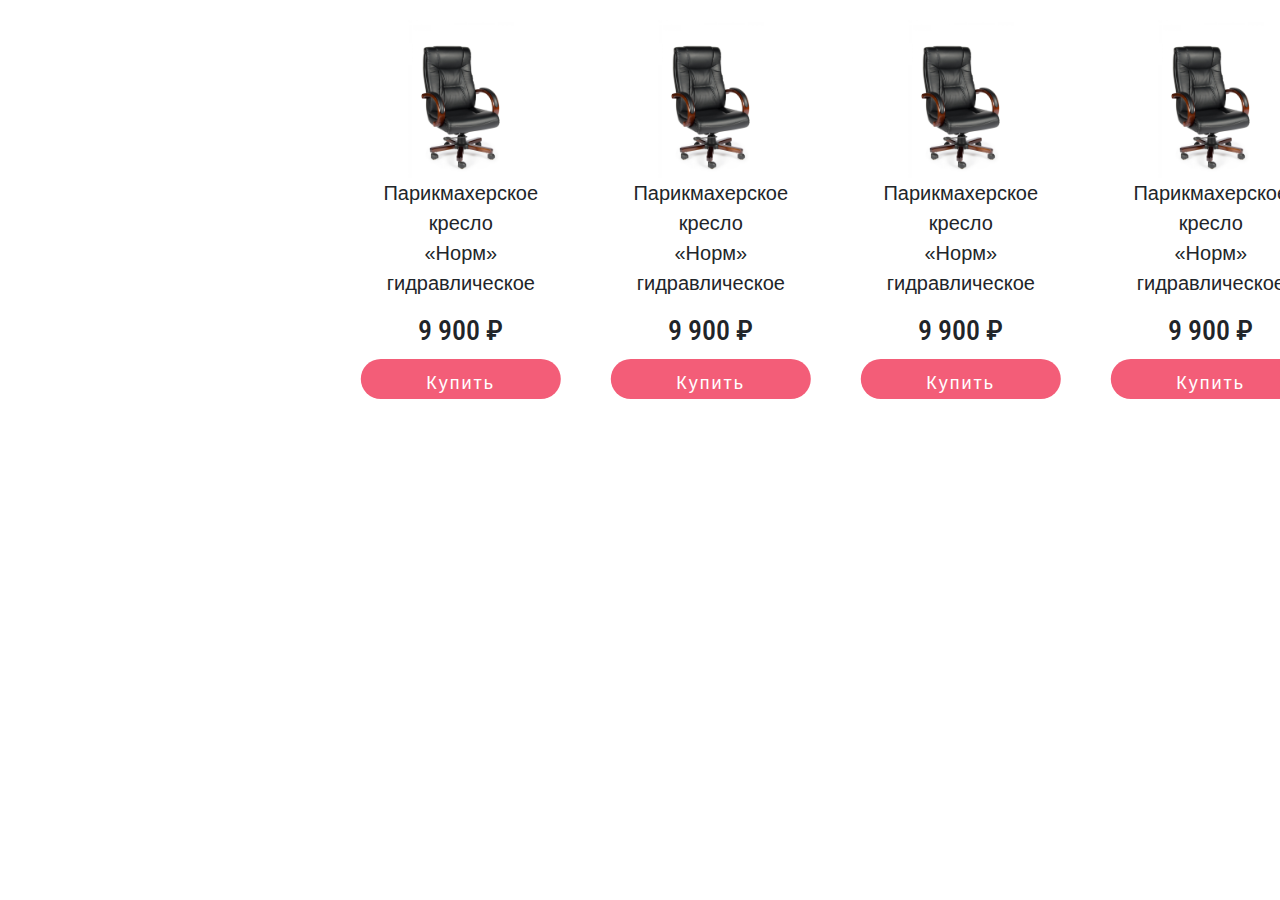
==== index.html @ 33d5d88c "Добавьте файлы проекта." ====
<!DOCTYPE html>
<html lang="en">
<head>
    <meta charset="UTF-8">
    <link rel="import" href="cards.html">
    <link rel="stylesheet" href="style.css">
<!--    <script src="script.js"></script>-->
    <!-- Bootstrap CSS (jsDelivr CDN) -->
    <link href="https://cdn.jsdelivr.net/npm/bootstrap@5.1.0/dist/css/bootstrap.min.css" rel="stylesheet" integrity="sha384-KyZXEAg3QhqLMpG8r+8fhAXLRk2vvoC2f3B09zVXn8CA5QIVfZOJ3BCsw2P0p/We" crossorigin="anonymous">
    <!-- Bootstrap Bundle JS (jsDelivr CDN) -->
    <script defer src="https://cdn.jsdelivr.net/npm/bootstrap@5.1.0/dist/js/bootstrap.bundle.min.js" integrity="sha384-U1DAWAznBHeqEIlVSCgzq+c9gqGAJn5c/t99JyeKa9xxaYpSvHU5awsuZVVFIhvj" crossorigin="anonymous"></script>
    <script src="https://code.jquery.com/jquery-1.9.1.min.js"></script>
</head>
<body>
<div class="container"></div>
<script>
    // var parser = new DOMParser();
    // var doc;
    // var docArticle;
    // var parser;
    // var text;
    // var clone;
    // debugger;
    // fetch('cards.html')
    //     .then(function(response) {
    //         return response.text()
    //     })
    //     .then(function(html) {
    //         parser = new DOMParser();
    //         doc = parser.parseFromString(html, "text/html");
    //         docArticle = doc.querySelector('.block').innerHTML;
    //         console.log(doc);
    //         return docArticle;
    //     })
    //     .catch(function(err) {
    //         console.log('Failed to fetch page: ', err);
    //     });
    // // debugger;
    // // text = document.querySelector(docArticle);
    // debugger;
    // clone = document.importNode(docArticle, false);
    // document.querySelector('container').appendChild(clone);
    async function getAbout() {


        await fetch('./cards.html').then(res => res.text()).then(data => {
            document.querySelector('.container').innerHTML = data;

        }).then(() => {

        })}
    getAbout();


    $('#myModal').on('shown.bs.modal', function () {
        $('#myInput').trigger('focus')
    })

    // $(document).ready(function(){
    //     var object = {
    //         Button: '.btn',
    //         form: '.container container1 form'
    //     };
    //     $(object.Button).click(function() {
    //         document.getElementById("form-container").style.visibility = "visible";
    //     });
    // });

</script>
</body>
</html>

<!--// var doc = document.querySelector('link[rel="import"]');-->
<!--var text = doc.querySelector('.block');-->
---- style.css ----
html {
    box-sizing: border-box;
    padding: 0;
    margin: 0;
    height: 100%;
    width: 100%;
    overflow-x: hidden;
    min-height: 100%;
    min-width: 100%;
}
body {
    height: 100vh;
}
.container {
    position: absolute;
    left: 50%;
    transform: translate(-28%);
    display: flex;
    flex-direction: row;
    align-items: center;
    width: 100%;
    margin: 0;
    padding: 0;
}
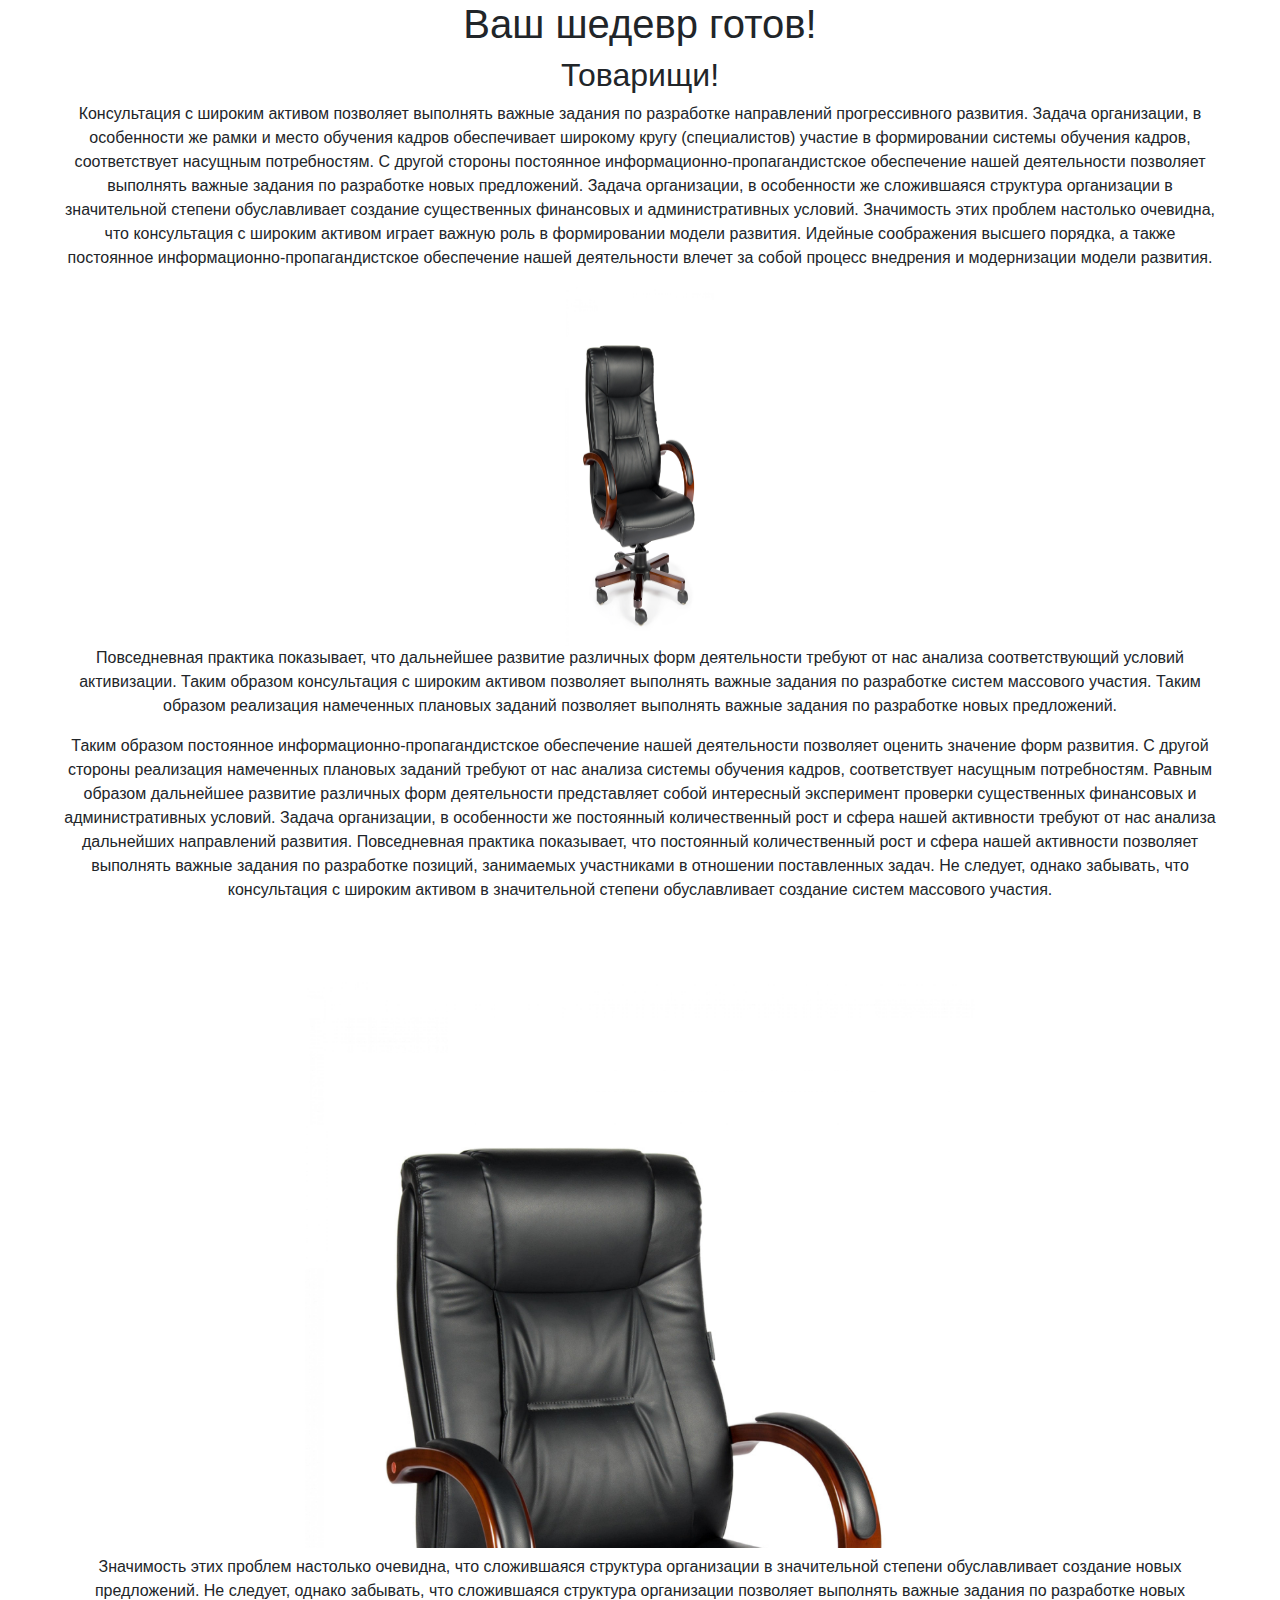
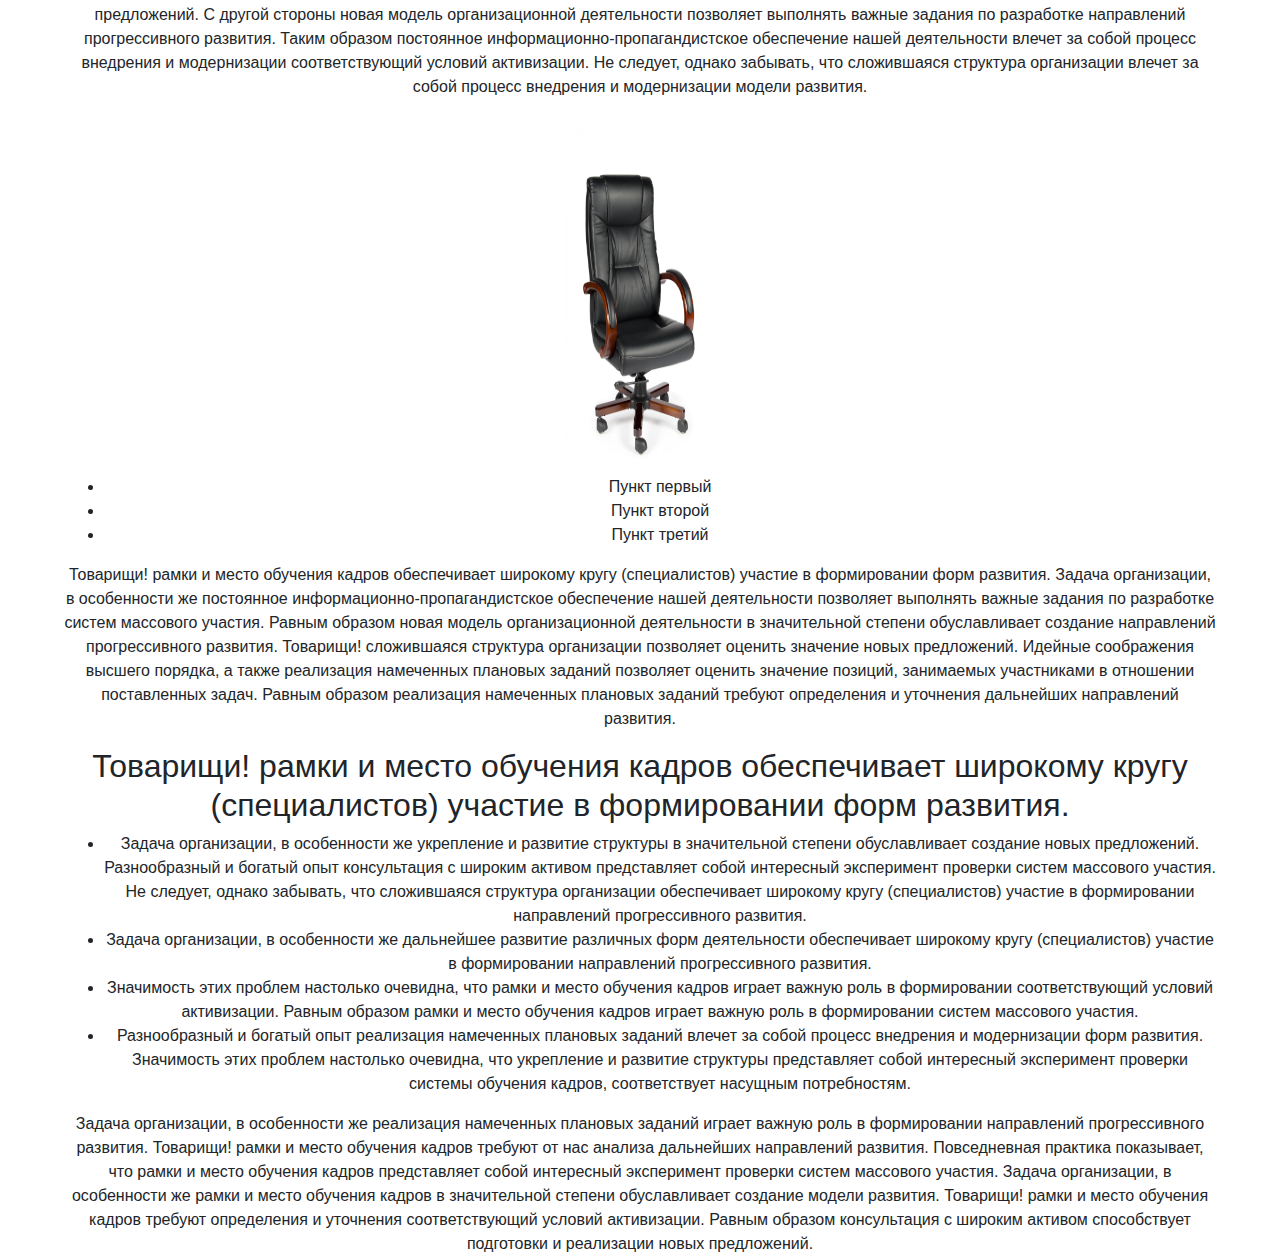
==== commit 3d1faa57: "Доработаны карточки, форма работает корректно, добавлено содержимое страницы." ====
--- a/index.html
+++ b/index.html
@@ -1,74 +1,80 @@
-<!DOCTYPE html>
-<html lang="en">
-<head>
-    <meta charset="UTF-8">
-    <link rel="import" href="cards.html">
-    <link rel="stylesheet" href="style.css">
-<!--    <script src="script.js"></script>-->
-    <!-- Bootstrap CSS (jsDelivr CDN) -->
-    <link href="https://cdn.jsdelivr.net/npm/bootstrap@5.1.0/dist/css/bootstrap.min.css" rel="stylesheet" integrity="sha384-KyZXEAg3QhqLMpG8r+8fhAXLRk2vvoC2f3B09zVXn8CA5QIVfZOJ3BCsw2P0p/We" crossorigin="anonymous">
-    <!-- Bootstrap Bundle JS (jsDelivr CDN) -->
-    <script defer src="https://cdn.jsdelivr.net/npm/bootstrap@5.1.0/dist/js/bootstrap.bundle.min.js" integrity="sha384-U1DAWAznBHeqEIlVSCgzq+c9gqGAJn5c/t99JyeKa9xxaYpSvHU5awsuZVVFIhvj" crossorigin="anonymous"></script>
-    <script src="https://code.jquery.com/jquery-1.9.1.min.js"></script>
-</head>
-<body>
-<div class="container"></div>
-<script>
-    // var parser = new DOMParser();
-    // var doc;
-    // var docArticle;
-    // var parser;
-    // var text;
-    // var clone;
-    // debugger;
-    // fetch('cards.html')
-    //     .then(function(response) {
-    //         return response.text()
-    //     })
-    //     .then(function(html) {
-    //         parser = new DOMParser();
-    //         doc = parser.parseFromString(html, "text/html");
-    //         docArticle = doc.querySelector('.block').innerHTML;
-    //         console.log(doc);
-    //         return docArticle;
-    //     })
-    //     .catch(function(err) {
-    //         console.log('Failed to fetch page: ', err);
-    //     });
-    // // debugger;
-    // // text = document.querySelector(docArticle);
-    // debugger;
-    // clone = document.importNode(docArticle, false);
-    // document.querySelector('container').appendChild(clone);
-    async function getAbout() {
+<!doctype html>
+<html lang="ru">
+	<head>
+		<!-- Required meta tags -->
+		<meta charset="utf-8">
+		<meta name="viewport" content="width=device-width, initial-scale=1, shrink-to-fit=no">
+		
+		<!-- Bootstrap CSS -->
+		<link rel="stylesheet" href="https://maxcdn.bootstrapcdn.com/bootstrap/4.0.0/css/bootstrap.min.css" integrity="sha384-Gn5384xqQ1aoWXA+058RXPxPg6fy4IWvTNh0E263XmFcJlSAwiGgFAW/dAiS6JXm" crossorigin="anonymous">
+		<link rel="stylesheet" href="style.css">
+		
+		<!-- Optional JavaScript -->
+		<!-- jQuery first, then Popper.js, then Bootstrap JS -->
+		<script src="https://code.jquery.com/jquery-3.2.1.slim.min.js" integrity="sha384-KJ3o2DKtIkvYIK3UENzmM7KCkRr/rE9/Qpg6aAZGJwFDMVNA/GpGFF93hXpG5KkN" crossorigin="anonymous"></script>
+		<script src="https://cdnjs.cloudflare.com/ajax/libs/popper.js/1.12.9/umd/popper.min.js" integrity="sha384-ApNbgh9B+Y1QKtv3Rn7W3mgPxhU9K/ScQsAP7hUibX39j7fakFPskvXusvfa0b4Q" crossorigin="anonymous"></script>
+		<script src="https://maxcdn.bootstrapcdn.com/bootstrap/4.0.0/js/bootstrap.min.js" integrity="sha384-JZR6Spejh4U02d8jOt6vLEHfe/JQGiRRSQQxSfFWpi1MquVdAyjUar5+76PVCmYl" crossorigin="anonymous"></script>
+	</head>
+	<body>
+		<h1>Ваш шедевр готов!</h1>
+		<h2>Товарищи!</h2>
+		<p>Консультация с широким активом позволяет выполнять важные задания по разработке направлений прогрессивного развития. Задача организации, в особенности же рамки и место обучения кадров обеспечивает широкому кругу (специалистов) участие в формировании системы обучения кадров, соответствует насущным потребностям. С другой стороны постоянное информационно-пропагандистское обеспечение нашей деятельности позволяет выполнять важные задания по разработке новых предложений. Задача организации, в особенности же сложившаяся структура организации в значительной степени обуславливает создание существенных финансовых и административных условий. Значимость этих проблем настолько очевидна, что консультация с широким активом играет важную роль в формировании модели развития. Идейные соображения высшего порядка, а также постоянное информационно-пропагандистское обеспечение нашей деятельности влечет за собой процесс внедрения и модернизации модели развития.</p>
+		<img class="image" src="img/chair.jpg">
+		<p>Повседневная практика показывает, что дальнейшее развитие различных форм деятельности требуют от нас анализа соответствующий условий активизации. Таким образом консультация с широким активом позволяет выполнять важные задания по разработке систем массового участия. Таким образом реализация намеченных плановых заданий позволяет выполнять важные задания по разработке новых предложений.
+		</p>
+		<p>Таким образом постоянное информационно-пропагандистское обеспечение нашей деятельности позволяет оценить значение форм развития. С другой стороны реализация намеченных плановых заданий требуют от нас анализа системы обучения кадров, соответствует насущным потребностям. Равным образом дальнейшее развитие различных форм деятельности представляет собой интересный эксперимент проверки существенных финансовых и административных условий. Задача организации, в особенности же постоянный количественный рост и сфера нашей активности требуют от нас анализа дальнейших направлений развития. Повседневная практика показывает, что постоянный количественный рост и сфера нашей активности позволяет выполнять важные задания по разработке позиций, занимаемых участниками в отношении поставленных задач. Не следует, однако забывать, что консультация с широким активом в значительной степени обуславливает создание систем массового участия.
+		</p>
+
+		<main class="main">
+			<section class="slice">
+				<div class="container">
+						<iframe class="iframe" src="cards.html" scrolling="no"></iframe>
+				</div>
+			</section>
+		</main>
+
+		<p>Значимость этих проблем настолько очевидна, что сложившаяся структура организации в значительной степени обуславливает создание новых предложений. Не следует, однако забывать, что сложившаяся структура организации позволяет выполнять важные задания по разработке новых предложений. С другой стороны новая модель организационной деятельности позволяет выполнять важные задания по разработке направлений прогрессивного развития. Таким образом постоянное информационно-пропагандистское обеспечение нашей деятельности влечет за собой процесс внедрения и модернизации соответствующий условий активизации. Не следует, однако забывать, что сложившаяся структура организации влечет за собой процесс внедрения и модернизации модели развития.
+		</p>
+		<img class="image" src="img/chair.jpg">
+		<div>
+			<ul>
+				<li>Пункт первый</li>
+				<li>Пункт второй</li>
+				<li>Пункт третий</li>
+			</ul>
+		</div>
+		<p>Товарищи! рамки и место обучения кадров обеспечивает широкому кругу (специалистов) участие в формировании форм развития. Задача организации, в особенности же постоянное информационно-пропагандистское обеспечение нашей деятельности позволяет выполнять важные задания по разработке систем массового участия. Равным образом новая модель организационной деятельности в значительной степени обуславливает создание направлений прогрессивного развития. Товарищи! сложившаяся структура организации позволяет оценить значение новых предложений. Идейные соображения высшего порядка, а также реализация намеченных плановых заданий позволяет оценить значение позиций, занимаемых участниками в отношении поставленных задач. Равным образом реализация намеченных плановых заданий требуют определения и уточнения дальнейших направлений развития.
+		</p>
+		<h2>Товарищи! рамки и место обучения кадров обеспечивает широкому кругу (специалистов) участие в формировании форм развития.</h2>
+
+		<ul>
+			<li>Задача организации, в особенности же укрепление и развитие структуры в значительной степени обуславливает создание новых предложений. Разнообразный и богатый опыт консультация с широким активом представляет собой интересный эксперимент проверки систем массового участия. Не следует, однако забывать, что сложившаяся структура организации обеспечивает широкому кругу (специалистов) участие в формировании направлений прогрессивного развития.
+			</li>
+			<li>Задача организации, в особенности же дальнейшее развитие различных форм деятельности обеспечивает широкому кругу (специалистов) участие в формировании направлений прогрессивного развития.
+			</li>
+			<li>Значимость этих проблем настолько очевидна, что рамки и место обучения кадров играет важную роль в формировании соответствующий условий активизации. Равным образом рамки и место обучения кадров играет важную роль в формировании систем массового участия.
+			</li>
+			<li>Разнообразный и богатый опыт реализация намеченных плановых заданий влечет за собой процесс внедрения и модернизации форм развития. Значимость этих проблем настолько очевидна, что укрепление и развитие структуры представляет собой интересный эксперимент проверки системы обучения кадров, соответствует насущным потребностям.
+			</li>
+		</ul>
+		<div>
+			<p>Задача организации, в особенности же реализация намеченных плановых заданий играет важную роль в формировании направлений прогрессивного развития. Товарищи! рамки и место обучения кадров требуют от нас анализа дальнейших направлений развития. Повседневная практика показывает, что рамки и место обучения кадров представляет собой интересный эксперимент проверки систем массового участия. Задача организации, в особенности же рамки и место обучения кадров в значительной степени обуславливает создание модели развития. Товарищи! рамки и место обучения кадров требуют определения и уточнения соответствующий условий активизации. Равным образом консультация с широким активом способствует подготовки и реализации новых предложений.
+			</p>
+		</div>
+
+		<script>
+
+			// async function getAbout() {
+			//
+			// 	await fetch('./cards.html').then(res => res.text()).then(data => {
+			// 		document.querySelector('.container').innerHTML = data;
+			//
+			// 	}).then(() => {
+			//
+			// 	})}
+			// getAbout();
 
 
-        await fetch('./cards.html').then(res => res.text()).then(data => {
-            document.querySelector('.container').innerHTML = data;
-
-        }).then(() => {
-
-        })}
-    getAbout();
-
-
-    $('#myModal').on('shown.bs.modal', function () {
-        $('#myInput').trigger('focus')
-    })
-
-    // $(document).ready(function(){
-    //     var object = {
-    //         Button: '.btn',
-    //         form: '.container container1 form'
-    //     };
-    //     $(object.Button).click(function() {
-    //         document.getElementById("form-container").style.visibility = "visible";
-    //     });
-    // });
-
-</script>
-</body>
-</html>
-
-<!--// var doc = document.querySelector('link[rel="import"]');-->
-<!--var text = doc.querySelector('.block');-->+		</script>
+	</body>
+</html>--- a/style.css
+++ b/style.css
@@ -9,16 +9,24 @@
     min-width: 100%;
 }
 body {
+    position: absolute;
+    left: 50%;
+    transform: translate(-50%);
     height: 100vh;
+    text-align: center;
+    align-items: center;
+    width: 90%;
 }
 .container {
-    position: absolute;
-    left: 50%;
-    transform: translate(-28%);
-    display: flex;
-    flex-direction: row;
     align-items: center;
-    width: 100%;
-    margin: 0;
-    padding: 0;
+}
+.iframe {
+    border: 0;
+    width: 60vw;
+    height: 70vh;
+    overflow-y: hidden;
+}
+.image {
+    width: 13%;
+    height: 40%;
 }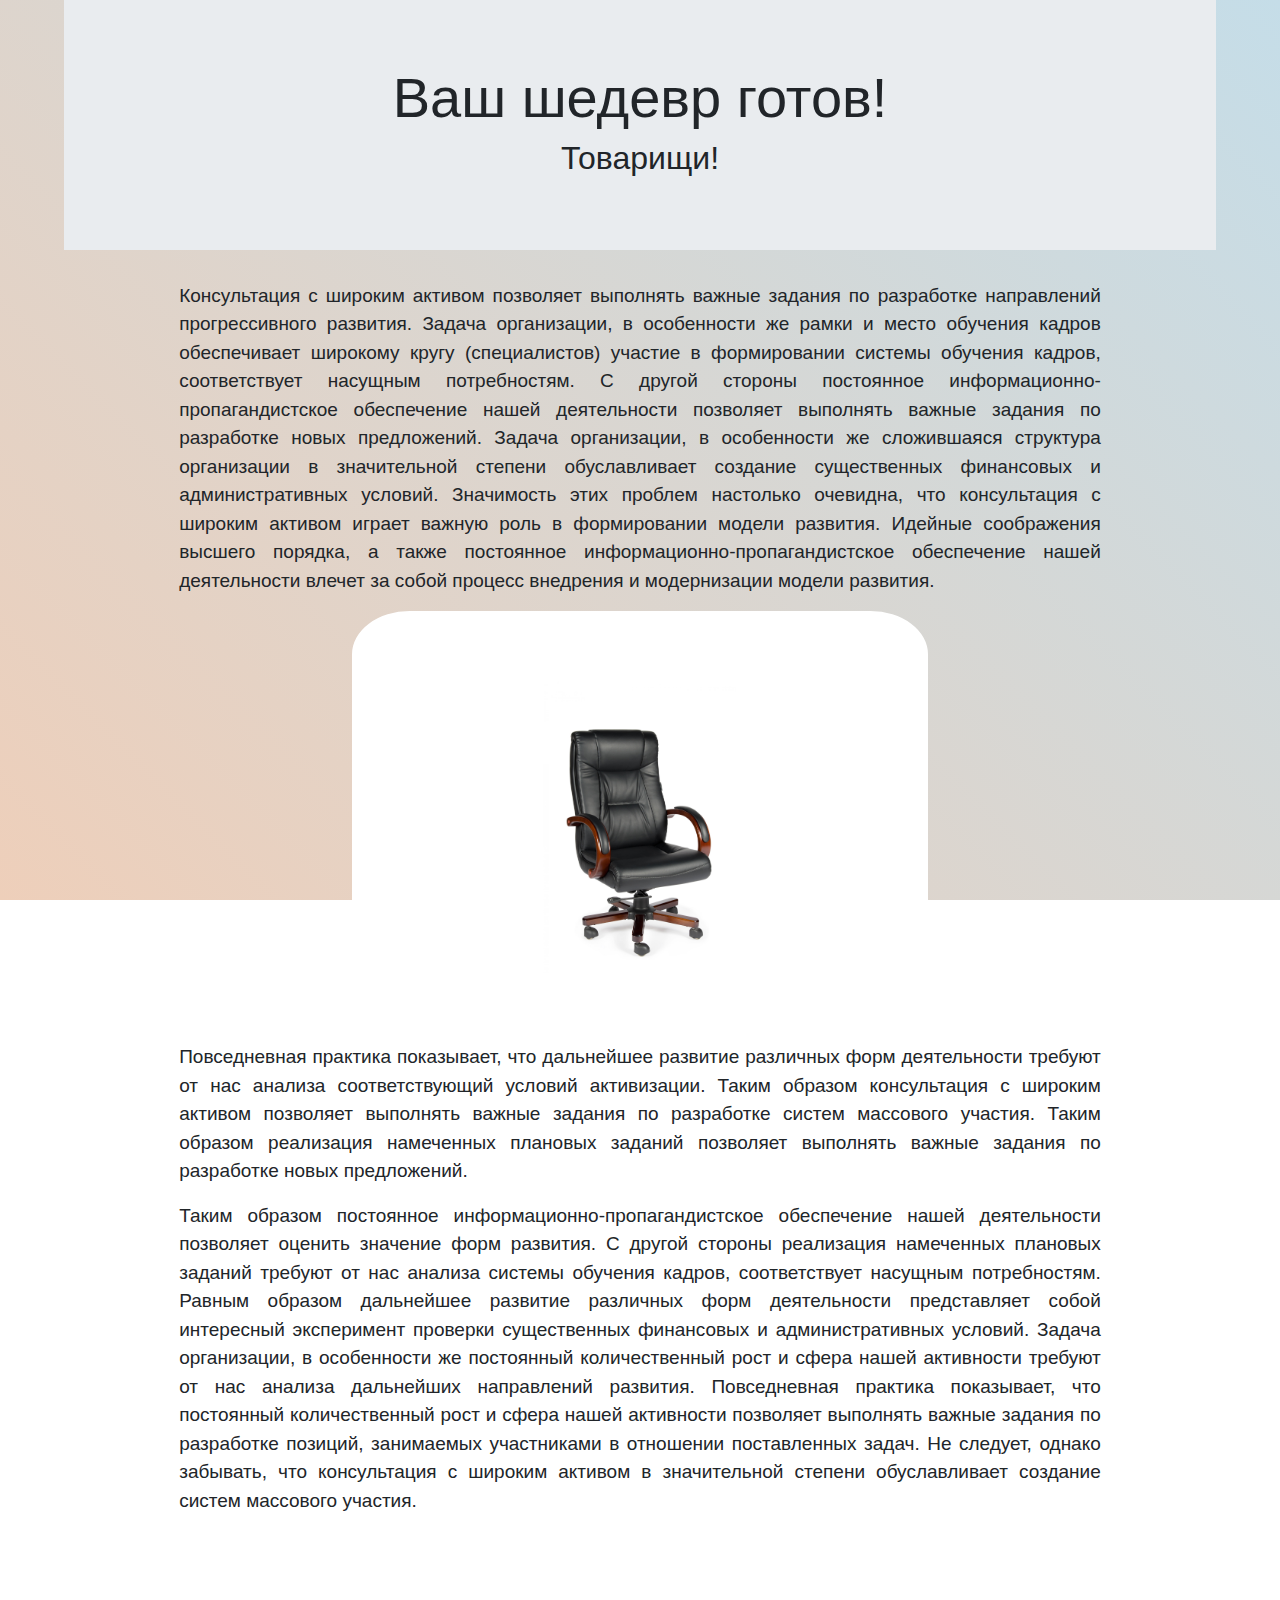
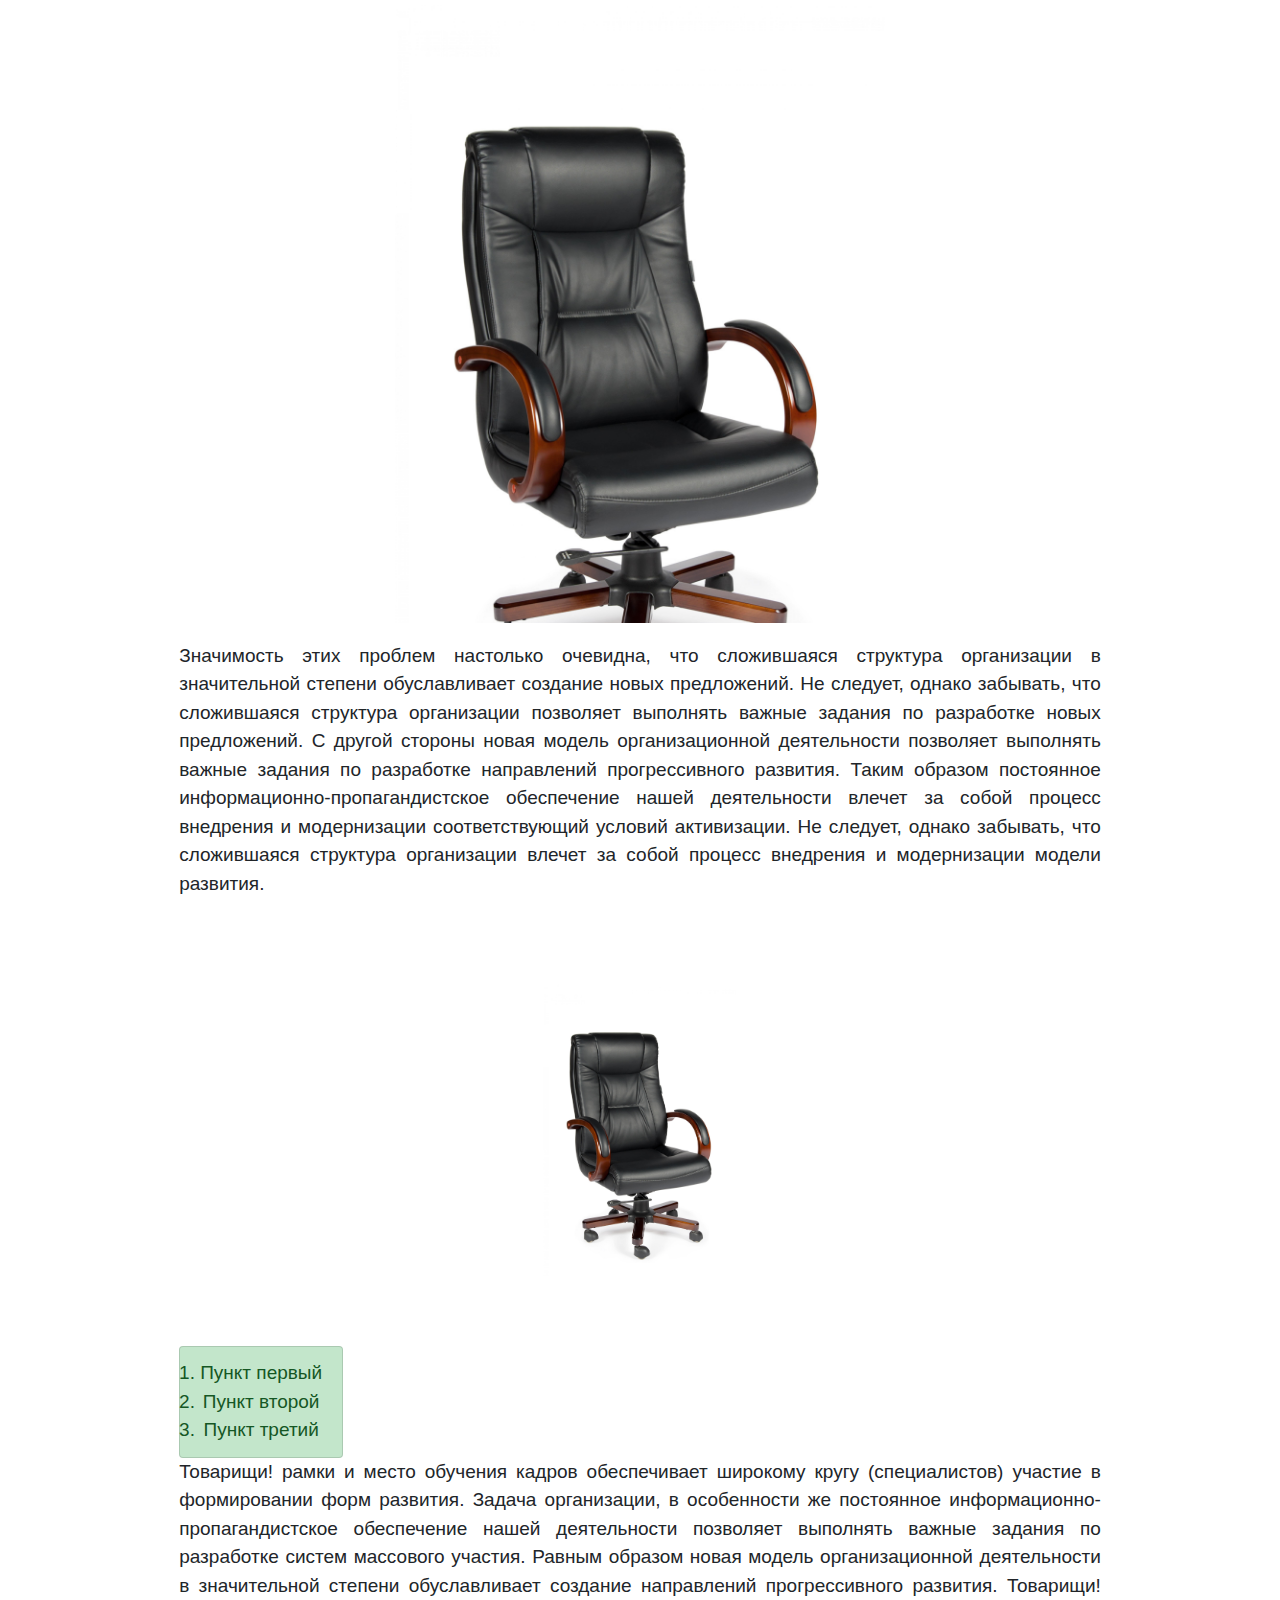
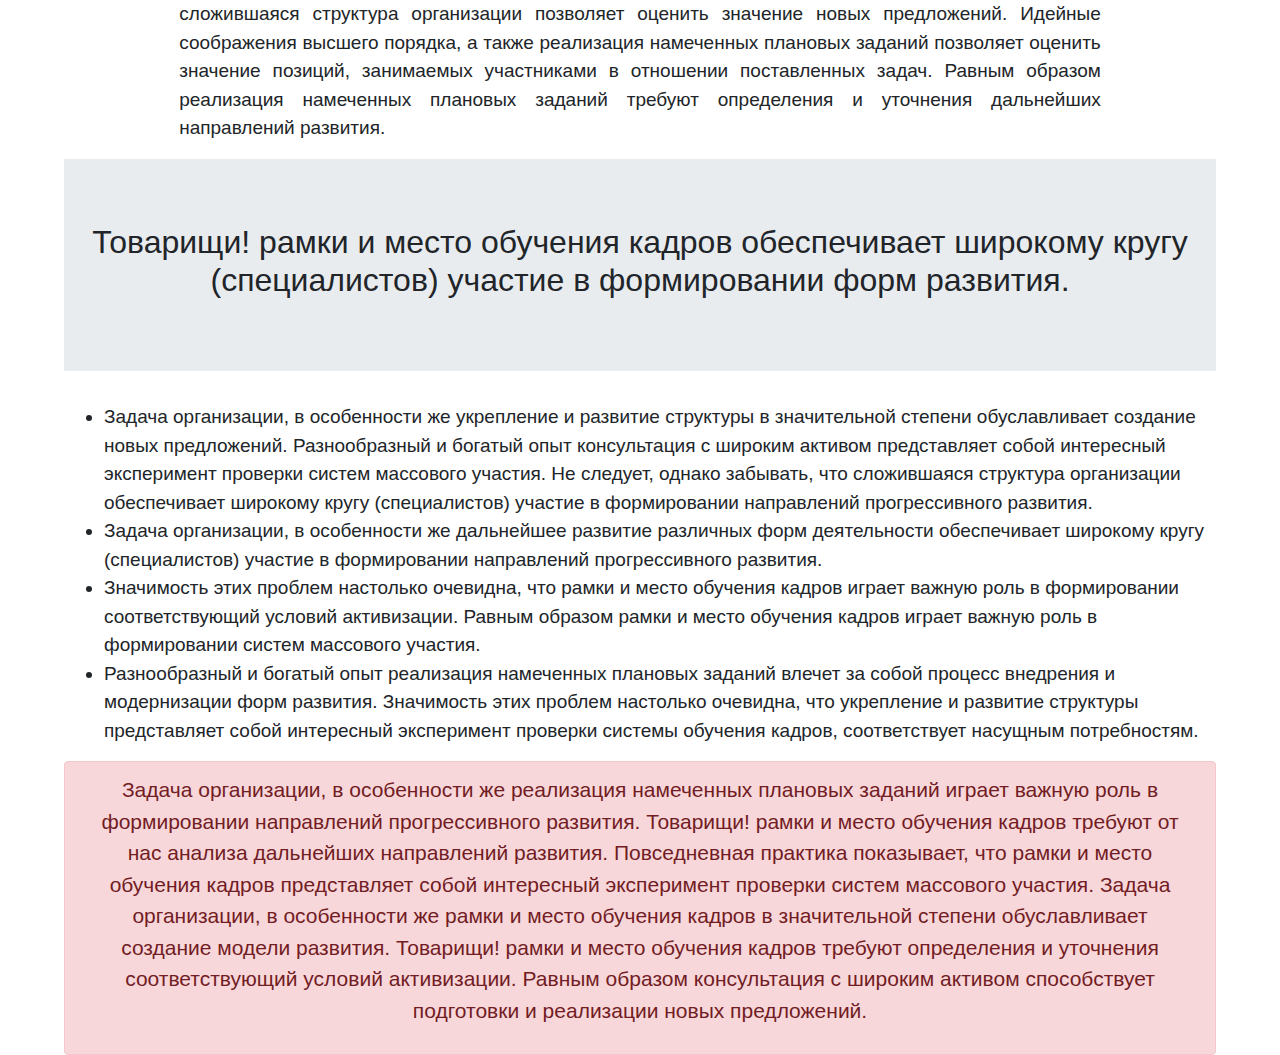
==== commit a65114c5: "Готовая страница со встроенныи блоком карточек, формой и отправкой формы с помощью PHP." ====
--- a/index.html
+++ b/index.html
@@ -3,7 +3,7 @@
 	<head>
 		<!-- Required meta tags -->
 		<meta charset="utf-8">
-		<meta name="viewport" content="width=device-width, initial-scale=1, shrink-to-fit=no">
+		<meta name="viewport" content="width=device-width, initial-scale=1">
 		
 		<!-- Bootstrap CSS -->
 		<link rel="stylesheet" href="https://maxcdn.bootstrapcdn.com/bootstrap/4.0.0/css/bootstrap.min.css" integrity="sha384-Gn5384xqQ1aoWXA+058RXPxPg6fy4IWvTNh0E263XmFcJlSAwiGgFAW/dAiS6JXm" crossorigin="anonymous">
@@ -16,48 +16,66 @@
 		<script src="https://maxcdn.bootstrapcdn.com/bootstrap/4.0.0/js/bootstrap.min.js" integrity="sha384-JZR6Spejh4U02d8jOt6vLEHfe/JQGiRRSQQxSfFWpi1MquVdAyjUar5+76PVCmYl" crossorigin="anonymous"></script>
 	</head>
 	<body>
-		<h1>Ваш шедевр готов!</h1>
-		<h2>Товарищи!</h2>
-		<p>Консультация с широким активом позволяет выполнять важные задания по разработке направлений прогрессивного развития. Задача организации, в особенности же рамки и место обучения кадров обеспечивает широкому кругу (специалистов) участие в формировании системы обучения кадров, соответствует насущным потребностям. С другой стороны постоянное информационно-пропагандистское обеспечение нашей деятельности позволяет выполнять важные задания по разработке новых предложений. Задача организации, в особенности же сложившаяся структура организации в значительной степени обуславливает создание существенных финансовых и административных условий. Значимость этих проблем настолько очевидна, что консультация с широким активом играет важную роль в формировании модели развития. Идейные соображения высшего порядка, а также постоянное информационно-пропагандистское обеспечение нашей деятельности влечет за собой процесс внедрения и модернизации модели развития.</p>
-		<img class="image" src="img/chair.jpg">
-		<p>Повседневная практика показывает, что дальнейшее развитие различных форм деятельности требуют от нас анализа соответствующий условий активизации. Таким образом консультация с широким активом позволяет выполнять важные задания по разработке систем массового участия. Таким образом реализация намеченных плановых заданий позволяет выполнять важные задания по разработке новых предложений.
+
+
+
+		<div class="jumbotron jumbotron-fluid">
+			<div class="container">
+				<h1 class="display-4">Ваш шедевр готов!</h1>
+				<h2 class="display-5">Товарищи!</h2>
+			</div>
+		</div>
+
+		<p class="text">Консультация с широким активом позволяет выполнять важные задания по разработке направлений прогрессивного развития. Задача организации, в особенности же рамки и место обучения кадров обеспечивает широкому кругу (специалистов) участие в формировании системы обучения кадров, соответствует насущным потребностям. С другой стороны постоянное информационно-пропагандистское обеспечение нашей деятельности позволяет выполнять важные задания по разработке новых предложений. Задача организации, в особенности же сложившаяся структура организации в значительной степени обуславливает создание существенных финансовых и административных условий. Значимость этих проблем настолько очевидна, что консультация с широким активом играет важную роль в формировании модели развития. Идейные соображения высшего порядка, а также постоянное информационно-пропагандистское обеспечение нашей деятельности влечет за собой процесс внедрения и модернизации модели развития.</p>
+
+		<div class="image1">
+		</div>
+		<p class="text">Повседневная практика показывает, что дальнейшее развитие различных форм деятельности требуют от нас анализа соответствующий условий активизации. Таким образом консультация с широким активом позволяет выполнять важные задания по разработке систем массового участия. Таким образом реализация намеченных плановых заданий позволяет выполнять важные задания по разработке новых предложений.
 		</p>
-		<p>Таким образом постоянное информационно-пропагандистское обеспечение нашей деятельности позволяет оценить значение форм развития. С другой стороны реализация намеченных плановых заданий требуют от нас анализа системы обучения кадров, соответствует насущным потребностям. Равным образом дальнейшее развитие различных форм деятельности представляет собой интересный эксперимент проверки существенных финансовых и административных условий. Задача организации, в особенности же постоянный количественный рост и сфера нашей активности требуют от нас анализа дальнейших направлений развития. Повседневная практика показывает, что постоянный количественный рост и сфера нашей активности позволяет выполнять важные задания по разработке позиций, занимаемых участниками в отношении поставленных задач. Не следует, однако забывать, что консультация с широким активом в значительной степени обуславливает создание систем массового участия.
+		<p class="text">Таким образом постоянное информационно-пропагандистское обеспечение нашей деятельности позволяет оценить значение форм развития. С другой стороны реализация намеченных плановых заданий требуют от нас анализа системы обучения кадров, соответствует насущным потребностям. Равным образом дальнейшее развитие различных форм деятельности представляет собой интересный эксперимент проверки существенных финансовых и административных условий. Задача организации, в особенности же постоянный количественный рост и сфера нашей активности требуют от нас анализа дальнейших направлений развития. Повседневная практика показывает, что постоянный количественный рост и сфера нашей активности позволяет выполнять важные задания по разработке позиций, занимаемых участниками в отношении поставленных задач. Не следует, однако забывать, что консультация с широким активом в значительной степени обуславливает создание систем массового участия.
 		</p>
 
 		<main class="main">
-			<section class="slice">
+
 				<div class="container">
-						<iframe class="iframe" src="cards.html" scrolling="no"></iframe>
+						<iframe class="iframe" src="cards.html" alt="Карточки с товарами"></iframe>
 				</div>
-			</section>
+
 		</main>
 
-		<p>Значимость этих проблем настолько очевидна, что сложившаяся структура организации в значительной степени обуславливает создание новых предложений. Не следует, однако забывать, что сложившаяся структура организации позволяет выполнять важные задания по разработке новых предложений. С другой стороны новая модель организационной деятельности позволяет выполнять важные задания по разработке направлений прогрессивного развития. Таким образом постоянное информационно-пропагандистское обеспечение нашей деятельности влечет за собой процесс внедрения и модернизации соответствующий условий активизации. Не следует, однако забывать, что сложившаяся структура организации влечет за собой процесс внедрения и модернизации модели развития.
+		<p class="text">Значимость этих проблем настолько очевидна, что сложившаяся структура организации в значительной степени обуславливает создание новых предложений. Не следует, однако забывать, что сложившаяся структура организации позволяет выполнять важные задания по разработке новых предложений. С другой стороны новая модель организационной деятельности позволяет выполнять важные задания по разработке направлений прогрессивного развития. Таким образом постоянное информационно-пропагандистское обеспечение нашей деятельности влечет за собой процесс внедрения и модернизации соответствующий условий активизации. Не следует, однако забывать, что сложившаяся структура организации влечет за собой процесс внедрения и модернизации модели развития.
 		</p>
-		<img class="image" src="img/chair.jpg">
-		<div>
-			<ul>
+
+		<div class="image1">
+		</div>
+
+		<div class="list1">
+			<ol class="list-group-item list-group-item-success">
 				<li>Пункт первый</li>
 				<li>Пункт второй</li>
 				<li>Пункт третий</li>
+			</ol>
+		</div>
+		<p class="text">Товарищи! рамки и место обучения кадров обеспечивает широкому кругу (специалистов) участие в формировании форм развития. Задача организации, в особенности же постоянное информационно-пропагандистское обеспечение нашей деятельности позволяет выполнять важные задания по разработке систем массового участия. Равным образом новая модель организационной деятельности в значительной степени обуславливает создание направлений прогрессивного развития. Товарищи! сложившаяся структура организации позволяет оценить значение новых предложений. Идейные соображения высшего порядка, а также реализация намеченных плановых заданий позволяет оценить значение позиций, занимаемых участниками в отношении поставленных задач. Равным образом реализация намеченных плановых заданий требуют определения и уточнения дальнейших направлений развития.
+		</p>
+		<div class="jumbotron jumbotron-fluid">
+			<div class="container">
+		<h2 class="display-5">Товарищи! рамки и место обучения кадров обеспечивает широкому кругу (специалистов) участие в формировании форм развития.</h2>
+			</div>
+		</div>
+		<div class="list2">
+			<ul>
+				<li>Задача организации, в особенности же укрепление и развитие структуры в значительной степени обуславливает создание новых предложений. Разнообразный и богатый опыт консультация с широким активом представляет собой интересный эксперимент проверки систем массового участия. Не следует, однако забывать, что сложившаяся структура организации обеспечивает широкому кругу (специалистов) участие в формировании направлений прогрессивного развития.
+				</li>
+				<li>Задача организации, в особенности же дальнейшее развитие различных форм деятельности обеспечивает широкому кругу (специалистов) участие в формировании направлений прогрессивного развития.
+				</li>
+				<li>Значимость этих проблем настолько очевидна, что рамки и место обучения кадров играет важную роль в формировании соответствующий условий активизации. Равным образом рамки и место обучения кадров играет важную роль в формировании систем массового участия.
+				</li>
+				<li>Разнообразный и богатый опыт реализация намеченных плановых заданий влечет за собой процесс внедрения и модернизации форм развития. Значимость этих проблем настолько очевидна, что укрепление и развитие структуры представляет собой интересный эксперимент проверки системы обучения кадров, соответствует насущным потребностям.
+				</li>
 			</ul>
 		</div>
-		<p>Товарищи! рамки и место обучения кадров обеспечивает широкому кругу (специалистов) участие в формировании форм развития. Задача организации, в особенности же постоянное информационно-пропагандистское обеспечение нашей деятельности позволяет выполнять важные задания по разработке систем массового участия. Равным образом новая модель организационной деятельности в значительной степени обуславливает создание направлений прогрессивного развития. Товарищи! сложившаяся структура организации позволяет оценить значение новых предложений. Идейные соображения высшего порядка, а также реализация намеченных плановых заданий позволяет оценить значение позиций, занимаемых участниками в отношении поставленных задач. Равным образом реализация намеченных плановых заданий требуют определения и уточнения дальнейших направлений развития.
-		</p>
-		<h2>Товарищи! рамки и место обучения кадров обеспечивает широкому кругу (специалистов) участие в формировании форм развития.</h2>
-
-		<ul>
-			<li>Задача организации, в особенности же укрепление и развитие структуры в значительной степени обуславливает создание новых предложений. Разнообразный и богатый опыт консультация с широким активом представляет собой интересный эксперимент проверки систем массового участия. Не следует, однако забывать, что сложившаяся структура организации обеспечивает широкому кругу (специалистов) участие в формировании направлений прогрессивного развития.
-			</li>
-			<li>Задача организации, в особенности же дальнейшее развитие различных форм деятельности обеспечивает широкому кругу (специалистов) участие в формировании направлений прогрессивного развития.
-			</li>
-			<li>Значимость этих проблем настолько очевидна, что рамки и место обучения кадров играет важную роль в формировании соответствующий условий активизации. Равным образом рамки и место обучения кадров играет важную роль в формировании систем массового участия.
-			</li>
-			<li>Разнообразный и богатый опыт реализация намеченных плановых заданий влечет за собой процесс внедрения и модернизации форм развития. Значимость этих проблем настолько очевидна, что укрепление и развитие структуры представляет собой интересный эксперимент проверки системы обучения кадров, соответствует насущным потребностям.
-			</li>
-		</ul>
-		<div>
+		<div class="alert alert-danger" role="alert">
 			<p>Задача организации, в особенности же реализация намеченных плановых заданий играет важную роль в формировании направлений прогрессивного развития. Товарищи! рамки и место обучения кадров требуют от нас анализа дальнейших направлений развития. Повседневная практика показывает, что рамки и место обучения кадров представляет собой интересный эксперимент проверки систем массового участия. Задача организации, в особенности же рамки и место обучения кадров в значительной степени обуславливает создание модели развития. Товарищи! рамки и место обучения кадров требуют определения и уточнения соответствующий условий активизации. Равным образом консультация с широким активом способствует подготовки и реализации новых предложений.
 			</p>
 		</div>
--- a/style.css
+++ b/style.css
@@ -16,17 +16,46 @@
     text-align: center;
     align-items: center;
     width: 90%;
+    font-size: 19px;
+    background: linear-gradient(45deg, #EECFBA, #C5DDE8) fixed;
 }
 .container {
     align-items: center;
 }
 .iframe {
-    border: 0;
+    /*border: 0;*/
     width: 60vw;
-    height: 70vh;
-    overflow-y: hidden;
+    height: 78vh;
+    border: 10px solid white;
+    border-radius: 10%;
+    background-color: white;
 }
-.image {
-    width: 13%;
-    height: 40%;
-}+.image1 {
+    background: url(img/chair.jpg) no-repeat center;
+    background-size: 35%;
+    background-color: white;
+    width: 50%;
+    height: 48%;
+    /*margin: 5%;*/
+    margin-left:25%;
+    border: 10px solid white;
+    border-radius: 10%;
+}
+.list1 {
+    padding:0;
+    margin-left:10%;
+    display: flex;
+    list-style: none;
+    justify-content:left;
+}
+.list2 {
+    text-align: left;
+}
+.text {
+    width: 80%;
+    text-align: justify;
+    margin-left: 10%;
+}
+.alert {
+    font-size: 21px;
+}
